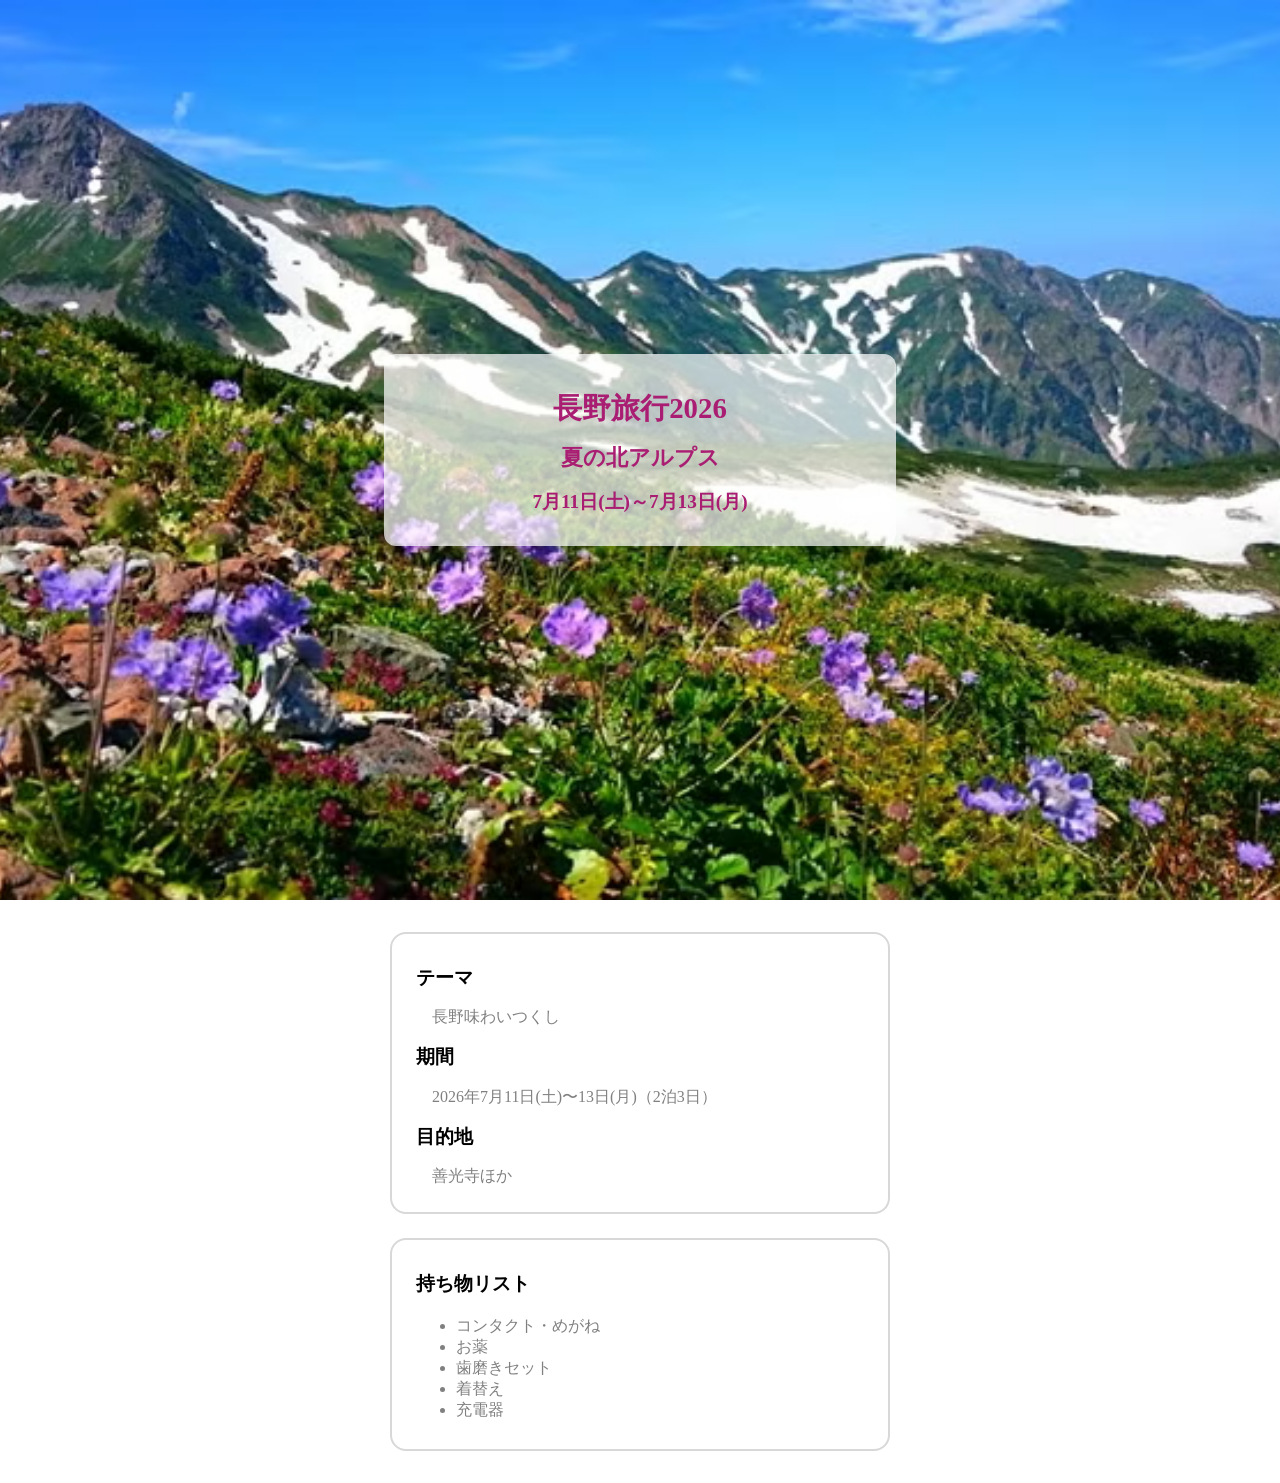
==== index.html @ 00a00b3b "Add files via upload" ====
<!DOCTYPE html>
<html lang="ja">

<head>
    <meta charset="UTF-8">
    <link rel="stylesheet" href="stylesheet.css">
    <title>Travel</title>
    </head>

    <body>
        <section class="top-wrapper">
            <div class="top-container">
                <h1>長野旅行2026</h1>
                <H3>夏の北アルプス</H3>
                <p>7月11日(土)～7月13日(月)</p>
                </div>
            </section>
        
        <section class="main-wrapper">
            <div class="main-card">
                <H3>テーマ</H3>
                <p>長野味わいつくし</p>
                <H3>期間</H3>
                <p>2026年7月11日(土)〜13日(月)（2泊3日）</p>
                <H3>目的地</H3>
                <p>善光寺ほか</p>
                </div>
                </section>

         <section class="sub-wrapper">
             <div class="sub-card">
                <H3>持ち物リスト</H3>
                <ul>
                    <li>コンタクト・めがね</li>
                    <li>お薬</li>
                    <li>歯磨きセット</li>
                    <li>着替え</li>
                    <li>充電器</li>
                    </ul>
                </div>
                </section>

        </body>
---- stylesheet.css ----
body{
    margin: 0;
}

.top-wrapper{
    height:100vh;
    background-image:url(background.png);
    background-repeat: no-repeat;
    background-size:cover;
    background-position:center;
    display: flex;
    align-items:center;
    justify-content: center;
}

.top-container{
    background-color: rgba(255, 255, 255, 0.7);
    border-radius: 12px;
    text-align: center;
    width:40%;
    max-width:600px;
    line-height:1;
    color:#a91e72;
    font-size:larger;
}

.top-container H1{
    padding-top:16px;
    font-weight:bold;
}

.top-container{
    font-weight:normal;
}

.top-container p{
    font-weight:bold;
    padding-bottom:16px;
}

.main-wrapper{
    margin-top:32px;
    padding:0 80px;
    font-weight:normal;
    background-position:center;
    display: flex;
    align-items:center;
    justify-content: center;
}

.main-card{
    border:2px solid #d8d8d8; 
    width:40%;
    border-radius:16px;
    padding:12px 24px;
}

.main-card p {
    text-indent:1em;
    line-height: 1;
    color: gray;
}

.sub-wrapper{
    margin-top:24px;
    margin-bottom:32px;
    padding:0 80px;
    font-weight:normal;
    background-position:center;
    display: flex;
    align-items:center;
    justify-content: center;
}

.sub-card{
    border:2px solid #d8d8d8; 
    border-radius:16px;
    width:40%;
    padding:12px 24px;
}

.sub-card li{
    color:gray;
}
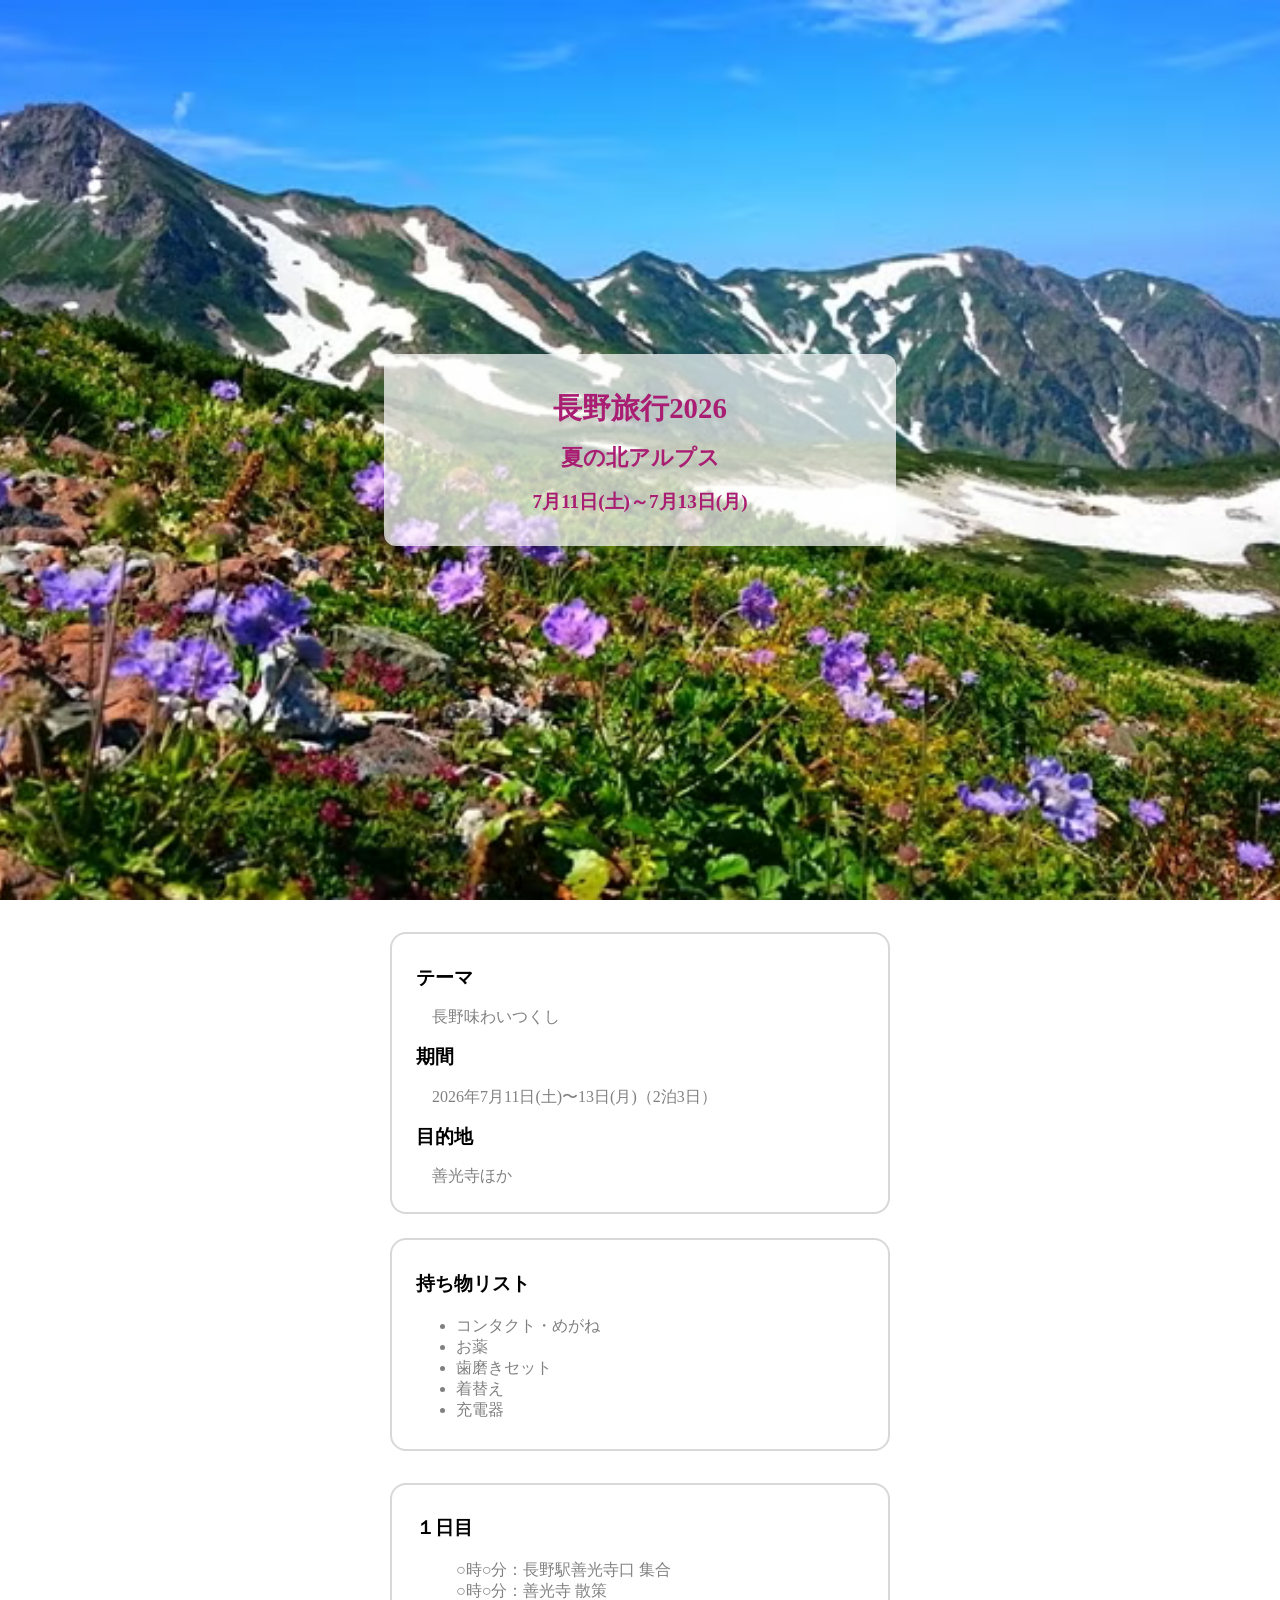
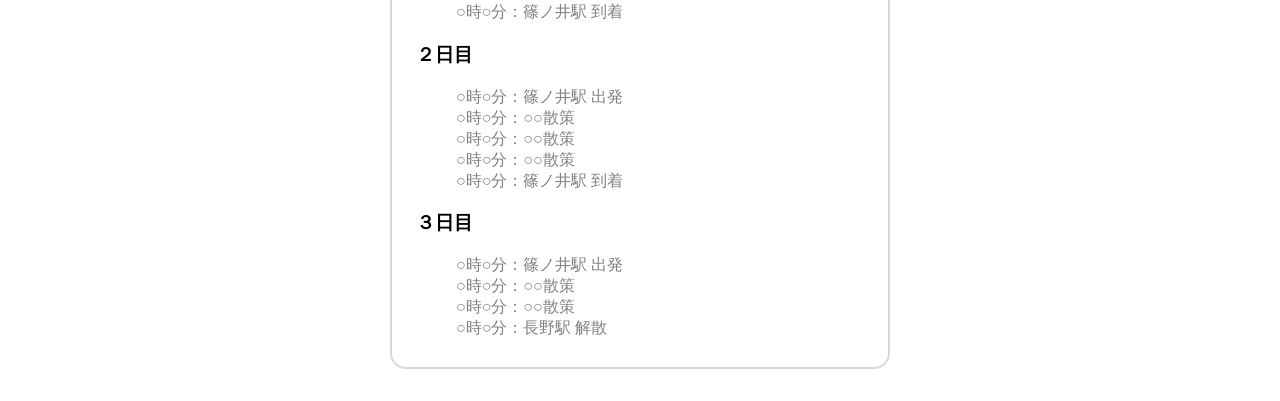
==== commit d9924b7a: "Add files via upload" ====
--- a/index.html
+++ b/index.html
@@ -39,5 +39,31 @@
                     </ul>
                 </div>
                 </section>
+        
+        <section class="plan-wrapper">
+            <div class="plan-card">
+                <H3>１日目</H3>
+                <ul>
+                    <li>○時○分：長野駅善光寺口 集合</li>
+                    <li>○時○分：善光寺 散策</li>
+                    <li>○時○分：篠ノ井駅 到着</li>
+                    </ul>
+                <H3>２日目</H3>
+                <ul>
+                    <li>○時○分：篠ノ井駅 出発</li>
+                    <li>○時○分：○○散策</li>
+                    <li>○時○分：○○散策</li>
+                    <li>○時○分：○○散策</li>
+                    <li>○時○分：篠ノ井駅 到着</li>
+                    </ul>
+                <H3>３日目</H3>
+                <ul>
+                    <li>○時○分：篠ノ井駅 出発</li>
+                    <li>○時○分：○○散策</li>
+                    <li>○時○分：○○散策</li>
+                    <li>○時○分：長野駅 解散</li>
+                    </ul>
+                </div>
+                </section>
 
         </body>
--- a/stylesheet.css
+++ b/stylesheet.css
@@ -81,4 +81,27 @@
 
 .sub-card li{
     color:gray;
+}
+
+.plan-wrapper{
+    margin-top:24px;
+    margin-bottom:32px;
+    padding:0 80px;
+    font-weight:normal;
+    background-position:center;
+    display: flex;
+    align-items:center;
+    justify-content: center;
+}
+
+.plan-card{
+    border:2px solid #d8d8d8; 
+    border-radius:16px;
+    width:40%;
+    padding:12px 24px;
+}
+
+.plan-card li{
+    list-style: none;
+    color:gray;
 }
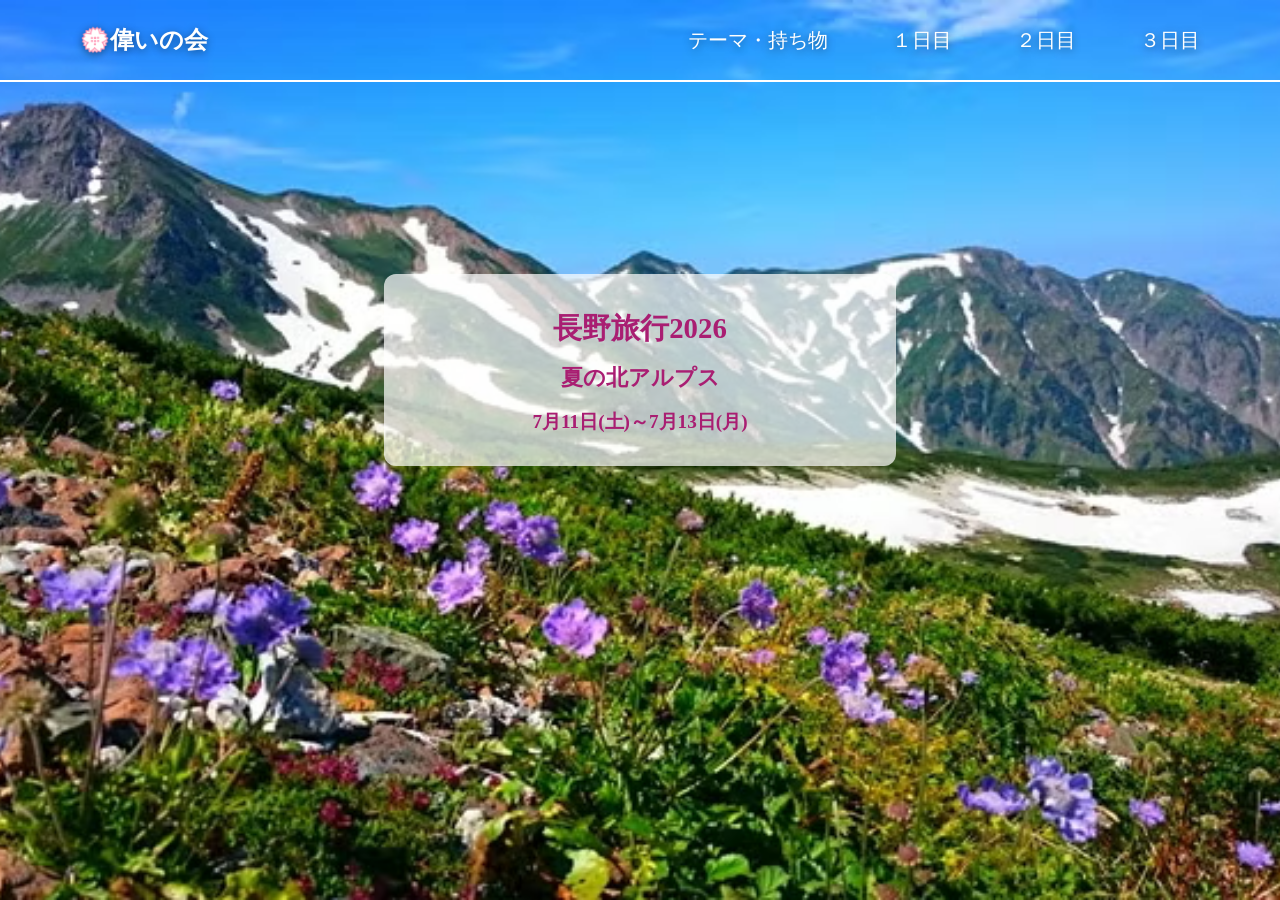
==== commit f7beea9f: "Add files via upload" ====
--- a/index.html
+++ b/index.html
@@ -3,11 +3,26 @@
 
 <head>
     <meta charset="UTF-8">
-    <link rel="stylesheet" href="stylesheet.css">
-    <title>Travel</title>
+    <link rel="stylesheet" href="stylesheet1.css">
+    <title>Nagano-Travel</title>
+    <meta name="viewport" content="width=device-width, initial-scale=1.0">
     </head>
 
     <body>
+
+         <header class="header">
+        <div class="header-logo">💮偉いの会</div>
+
+        <nav class="header-nav">
+            <ul>
+                <a href="theme.html" class="li">テーマ・持ち物</a>
+                <a href="Plan1.html" class="li">１日目</a>
+                <a href="Plan2.html" class="li">２日目</a>
+                <a href="Plan3.html" class="li">３日目</a>
+                </ul>
+            </nav>
+        </header>
+
         <section class="top-wrapper">
             <div class="top-container">
                 <h1>長野旅行2026</h1>
@@ -15,55 +30,5 @@
                 <p>7月11日(土)～7月13日(月)</p>
                 </div>
             </section>
-        
-        <section class="main-wrapper">
-            <div class="main-card">
-                <H3>テーマ</H3>
-                <p>長野味わいつくし</p>
-                <H3>期間</H3>
-                <p>2026年7月11日(土)〜13日(月)（2泊3日）</p>
-                <H3>目的地</H3>
-                <p>善光寺ほか</p>
-                </div>
-                </section>
-
-         <section class="sub-wrapper">
-             <div class="sub-card">
-                <H3>持ち物リスト</H3>
-                <ul>
-                    <li>コンタクト・めがね</li>
-                    <li>お薬</li>
-                    <li>歯磨きセット</li>
-                    <li>着替え</li>
-                    <li>充電器</li>
-                    </ul>
-                </div>
-                </section>
-        
-        <section class="plan-wrapper">
-            <div class="plan-card">
-                <H3>１日目</H3>
-                <ul>
-                    <li>○時○分：長野駅善光寺口 集合</li>
-                    <li>○時○分：善光寺 散策</li>
-                    <li>○時○分：篠ノ井駅 到着</li>
-                    </ul>
-                <H3>２日目</H3>
-                <ul>
-                    <li>○時○分：篠ノ井駅 出発</li>
-                    <li>○時○分：○○散策</li>
-                    <li>○時○分：○○散策</li>
-                    <li>○時○分：○○散策</li>
-                    <li>○時○分：篠ノ井駅 到着</li>
-                    </ul>
-                <H3>３日目</H3>
-                <ul>
-                    <li>○時○分：篠ノ井駅 出発</li>
-                    <li>○時○分：○○散策</li>
-                    <li>○時○分：○○散策</li>
-                    <li>○時○分：長野駅 解散</li>
-                    </ul>
-                </div>
-                </section>
 
         </body>
--- a/stylesheet1.css
+++ b/stylesheet1.css
@@ -0,0 +1,72 @@
+body{
+    margin: 0;
+    height:100vh;
+    background-image:url(background.png);
+    background-repeat: no-repeat;
+    background-size:cover;
+    background-position:center;
+}
+
+.header{
+    display: flex;
+    align-items: center;
+    justify-content: space-between;
+
+    padding:24px 80px;
+    border-bottom:white solid 2px;
+}
+
+.header-logo{
+    font-weight:bold;
+    font-size:24px;
+    color:white;
+    text-shadow: 0 2px 8px rgba(0, 0, 0, 0.45);
+}
+
+.header-nav ul{
+    display:flex;
+    gap:64px;
+
+    margin:0;
+    padding:0;
+}
+
+.li{
+    list-style: none;
+    font-size:20px;
+    color:white;
+    text-decoration: none;
+    text-shadow: 0 2px 8px rgba(0, 0, 0, 0.45);
+}
+
+.top-wrapper{
+    display: flex;
+    align-items:center;
+    justify-content: center;
+}
+
+.top-container{
+    background-color: rgba(255, 255, 255, 0.7);
+    border-radius: 12px;
+    text-align: center;
+    width:40%;
+    max-width:600px;
+    margin:15%;
+    line-height:1;
+    color:#a91e72;
+    font-size:larger;
+}
+
+.top-container H1{
+    padding-top:16px;
+    font-weight:bold;
+}
+
+.top-container{
+    font-weight:normal;
+}
+
+.top-container p{
+    font-weight:bold;
+    padding-bottom:16px;
+}
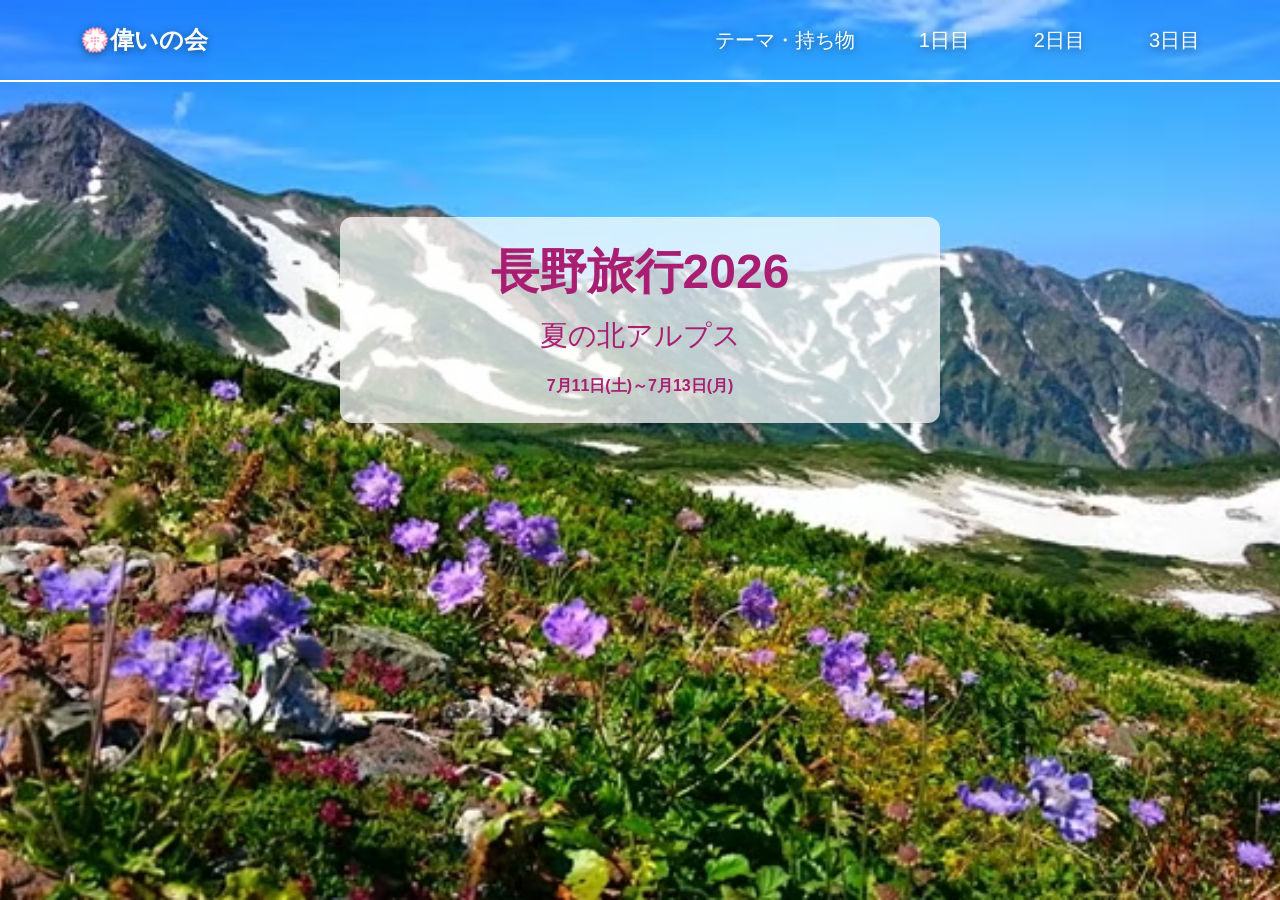
==== commit 467dfd5a: "Add files via upload" ====
--- a/index.html
+++ b/index.html
@@ -1,34 +1,33 @@
-<!DOCTYPE html>
-<html lang="ja">
-
-<head>
-    <meta charset="UTF-8">
-    <link rel="stylesheet" href="stylesheet1.css">
-    <title>Nagano-Travel</title>
-    <meta name="viewport" content="width=device-width, initial-scale=1.0">
-    </head>
-
-    <body>
-
-         <header class="header">
-        <div class="header-logo">💮偉いの会</div>
-
-        <nav class="header-nav">
-            <ul>
-                <a href="theme.html" class="li">テーマ・持ち物</a>
-                <a href="Plan1.html" class="li">１日目</a>
-                <a href="Plan2.html" class="li">２日目</a>
-                <a href="Plan3.html" class="li">３日目</a>
-                </ul>
-            </nav>
-        </header>
-
-        <section class="top-wrapper">
-            <div class="top-container">
-                <h1>長野旅行2026</h1>
-                <H3>夏の北アルプス</H3>
-                <p>7月11日(土)～7月13日(月)</p>
-                </div>
-            </section>
-
-        </body>+<!DOCTYPE html>
+<html lang="ja">
+<head>
+    <meta charset="UTF-8">
+    <meta name="viewport" content="width=device-width, initial-scale=1.0">
+    <link rel="stylesheet" href="stylesheet1.css">
+    <title>Nagano-Travel</title>
+</head>
+<body>
+    <header class="header">
+        <div class="header-logo">💮偉いの会</div>
+
+        <nav class="header-nav" aria-label="メインメニュー">
+            <ul>
+                <li><a href="theme.html">テーマ・持ち物</a></li>
+                <li><a href="Plan1.html">1日目</a></li>
+                <li><a href="Plan2.html">2日目</a></li>
+                <li><a href="Plan3.html">3日目</a></li>
+            </ul>
+        </nav>
+    </header>
+
+    <main>
+        <section class="top-wrapper">
+            <div class="top-container">
+                <h1>長野旅行2026</h1>
+                <h3>夏の北アルプス</h3>
+                <p>7月11日(土)～7月13日(月)</p>
+            </div>
+        </section>
+    </main>
+</body>
+</html>
--- a/stylesheet1.css
+++ b/stylesheet1.css
@@ -1,72 +1,151 @@
-body{
-    margin: 0;
-    height:100vh;
-    background-image:url(background.png);
-    background-repeat: no-repeat;
-    background-size:cover;
-    background-position:center;
-}
-
-.header{
-    display: flex;
-    align-items: center;
-    justify-content: space-between;
-
-    padding:24px 80px;
-    border-bottom:white solid 2px;
-}
-
-.header-logo{
-    font-weight:bold;
-    font-size:24px;
-    color:white;
-    text-shadow: 0 2px 8px rgba(0, 0, 0, 0.45);
-}
-
-.header-nav ul{
-    display:flex;
-    gap:64px;
-
-    margin:0;
-    padding:0;
-}
-
-.li{
-    list-style: none;
-    font-size:20px;
-    color:white;
-    text-decoration: none;
-    text-shadow: 0 2px 8px rgba(0, 0, 0, 0.45);
-}
-
-.top-wrapper{
-    display: flex;
-    align-items:center;
-    justify-content: center;
-}
-
-.top-container{
-    background-color: rgba(255, 255, 255, 0.7);
-    border-radius: 12px;
-    text-align: center;
-    width:40%;
-    max-width:600px;
-    margin:15%;
-    line-height:1;
-    color:#a91e72;
-    font-size:larger;
-}
-
-.top-container H1{
-    padding-top:16px;
-    font-weight:bold;
-}
-
-.top-container{
-    font-weight:normal;
-}
-
-.top-container p{
-    font-weight:bold;
-    padding-bottom:16px;
-}+* {
+    box-sizing: border-box;
+}
+
+html,
+body {
+    margin: 0;
+    min-height: 100%;
+}
+
+body {
+    min-height: 100vh;
+    min-height: 100dvh;
+    background-image: url(background.png);
+    background-repeat: no-repeat;
+    background-size: cover;
+    background-position: center;
+    font-family: "Meiryo", "Yu Gothic", sans-serif;
+}
+
+.header {
+    display: flex;
+    align-items: center;
+    justify-content: space-between;
+    padding: 24px 80px;
+    border-bottom: 2px solid white;
+}
+
+.header-logo {
+    font-weight: bold;
+    font-size: 24px;
+    color: white;
+    text-shadow: 0 2px 8px rgba(0, 0, 0, 0.45);
+    white-space: nowrap;
+}
+
+.header-nav ul {
+    display: flex;
+    gap: 64px;
+    margin: 0;
+    padding: 0;
+    list-style: none;
+}
+
+.header-nav a {
+    font-size: 20px;
+    color: white;
+    text-decoration: none;
+    text-shadow: 0 2px 8px rgba(0, 0, 0, 0.45);
+}
+
+.top-wrapper {
+    display: flex;
+    align-items: center;
+    justify-content: center;
+    padding: 15vh 24px 40px;
+}
+
+.top-container {
+    width: min(600px, 100%);
+    padding: 24px 20px;
+    background-color: rgba(255, 255, 255, 0.72);
+    border-radius: 12px;
+    text-align: center;
+    color: #a91e72;
+}
+
+.top-container h1,
+.top-container h3,
+.top-container p {
+    margin: 0;
+}
+
+.top-container h1 {
+    font-size: clamp(30px, 5vw, 48px);
+    line-height: 1.3;
+    font-weight: bold;
+}
+
+.top-container h3 {
+    margin-top: 12px;
+    font-size: clamp(20px, 3vw, 28px);
+    line-height: 1.5;
+    font-weight: normal;
+}
+
+.top-container p {
+    margin-top: 16px;
+    font-size: 16px;
+    line-height: 1.6;
+    font-weight: bold;
+}
+
+@media screen and (max-width: 768px) {
+    body {
+        background-position: center;
+    }
+
+    .header {
+        flex-direction: column;
+        gap: 16px;
+        padding: 18px 16px;
+    }
+
+    .header-logo {
+        font-size: 22px;
+    }
+
+    .header-nav {
+        width: 100%;
+    }
+
+    .header-nav ul {
+        justify-content: center;
+        flex-wrap: wrap;
+        gap: 10px 18px;
+    }
+
+    .header-nav a {
+        font-size: 14px;
+    }
+
+    .top-wrapper {
+        width: 100%;
+        padding: 18vh 16px 32px;
+    }
+
+    .top-container {
+        width: 100%;
+        margin: 0;
+        padding: 24px 16px;
+    }
+
+    .top-container h1 {
+        font-size: 28px;
+        line-height: 1.4;
+    }
+
+    .top-container h3 {
+        margin-top: 10px;
+        font-size: 18px;
+        line-height: 1.5;
+    }
+
+    .top-container p {
+        margin-top: 14px;
+        padding: 0;
+        font-size: 13px;
+        line-height: 1.6;
+    }
+}
